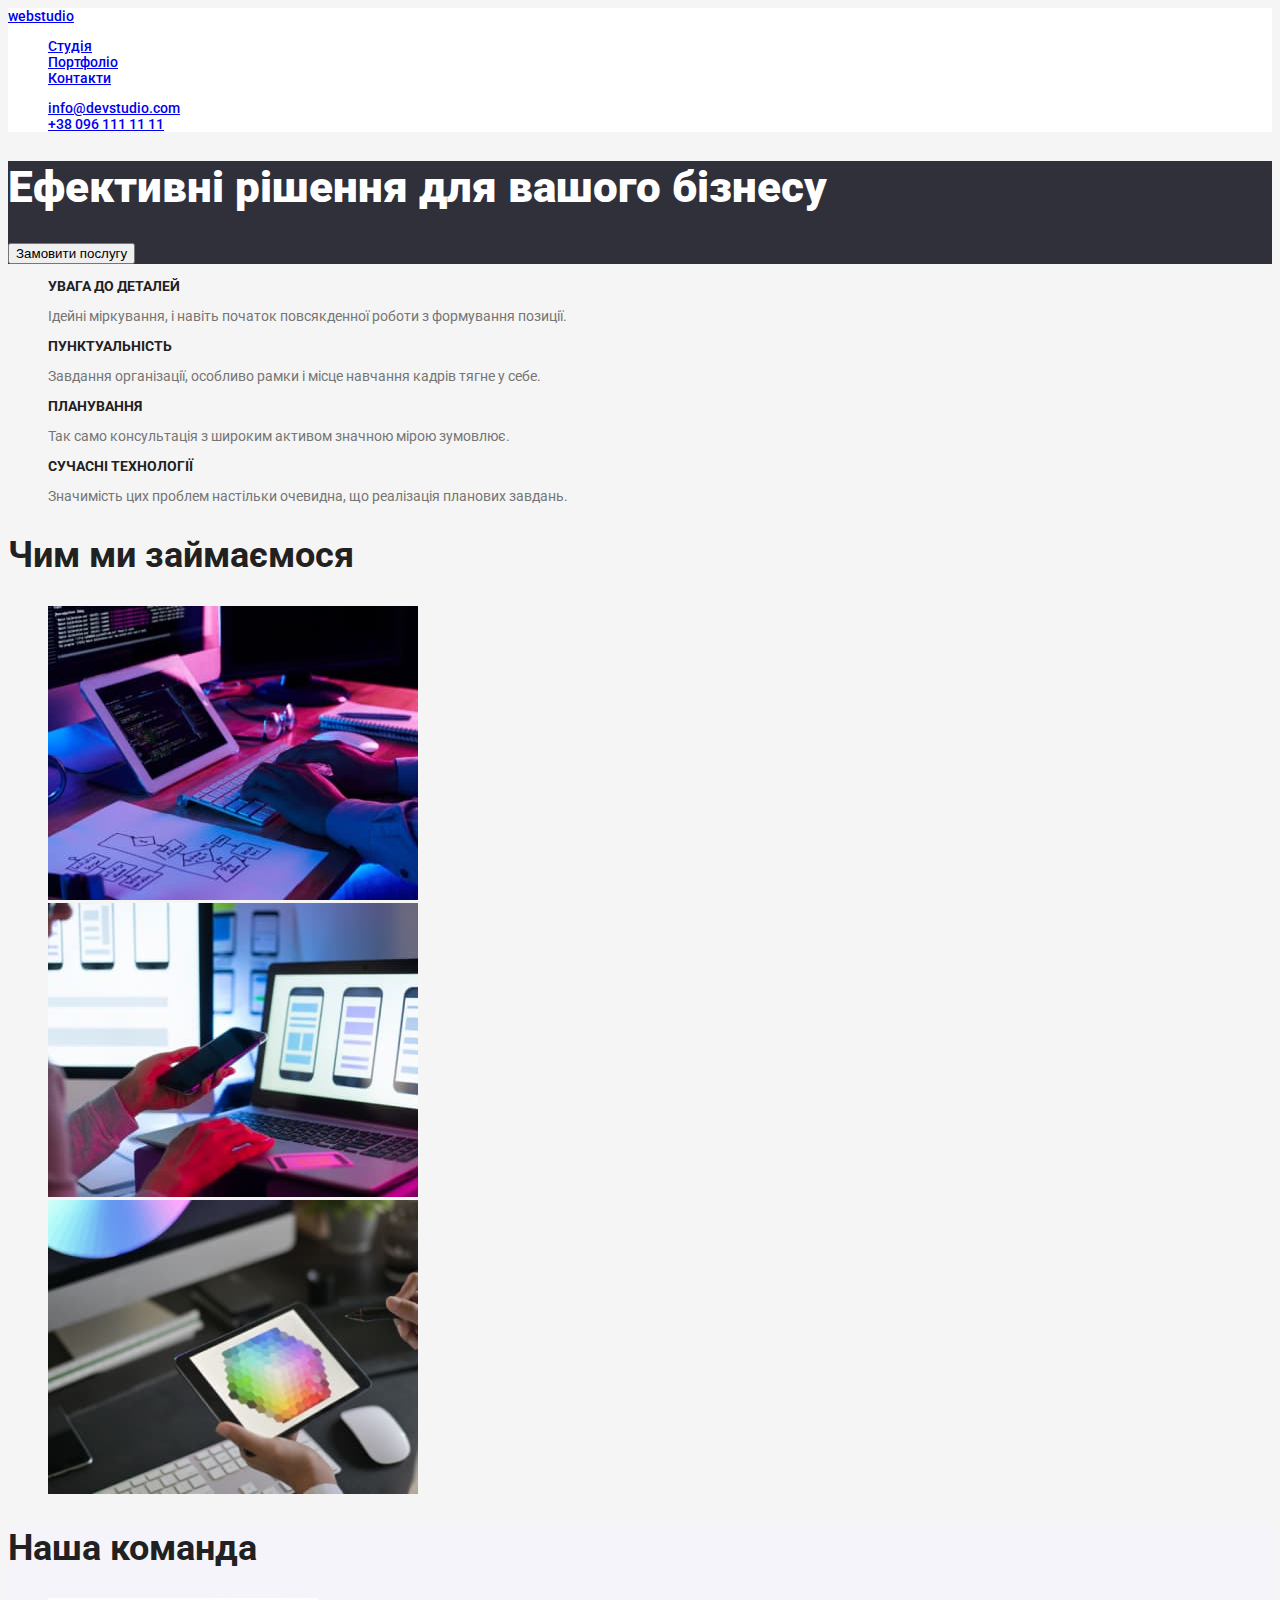
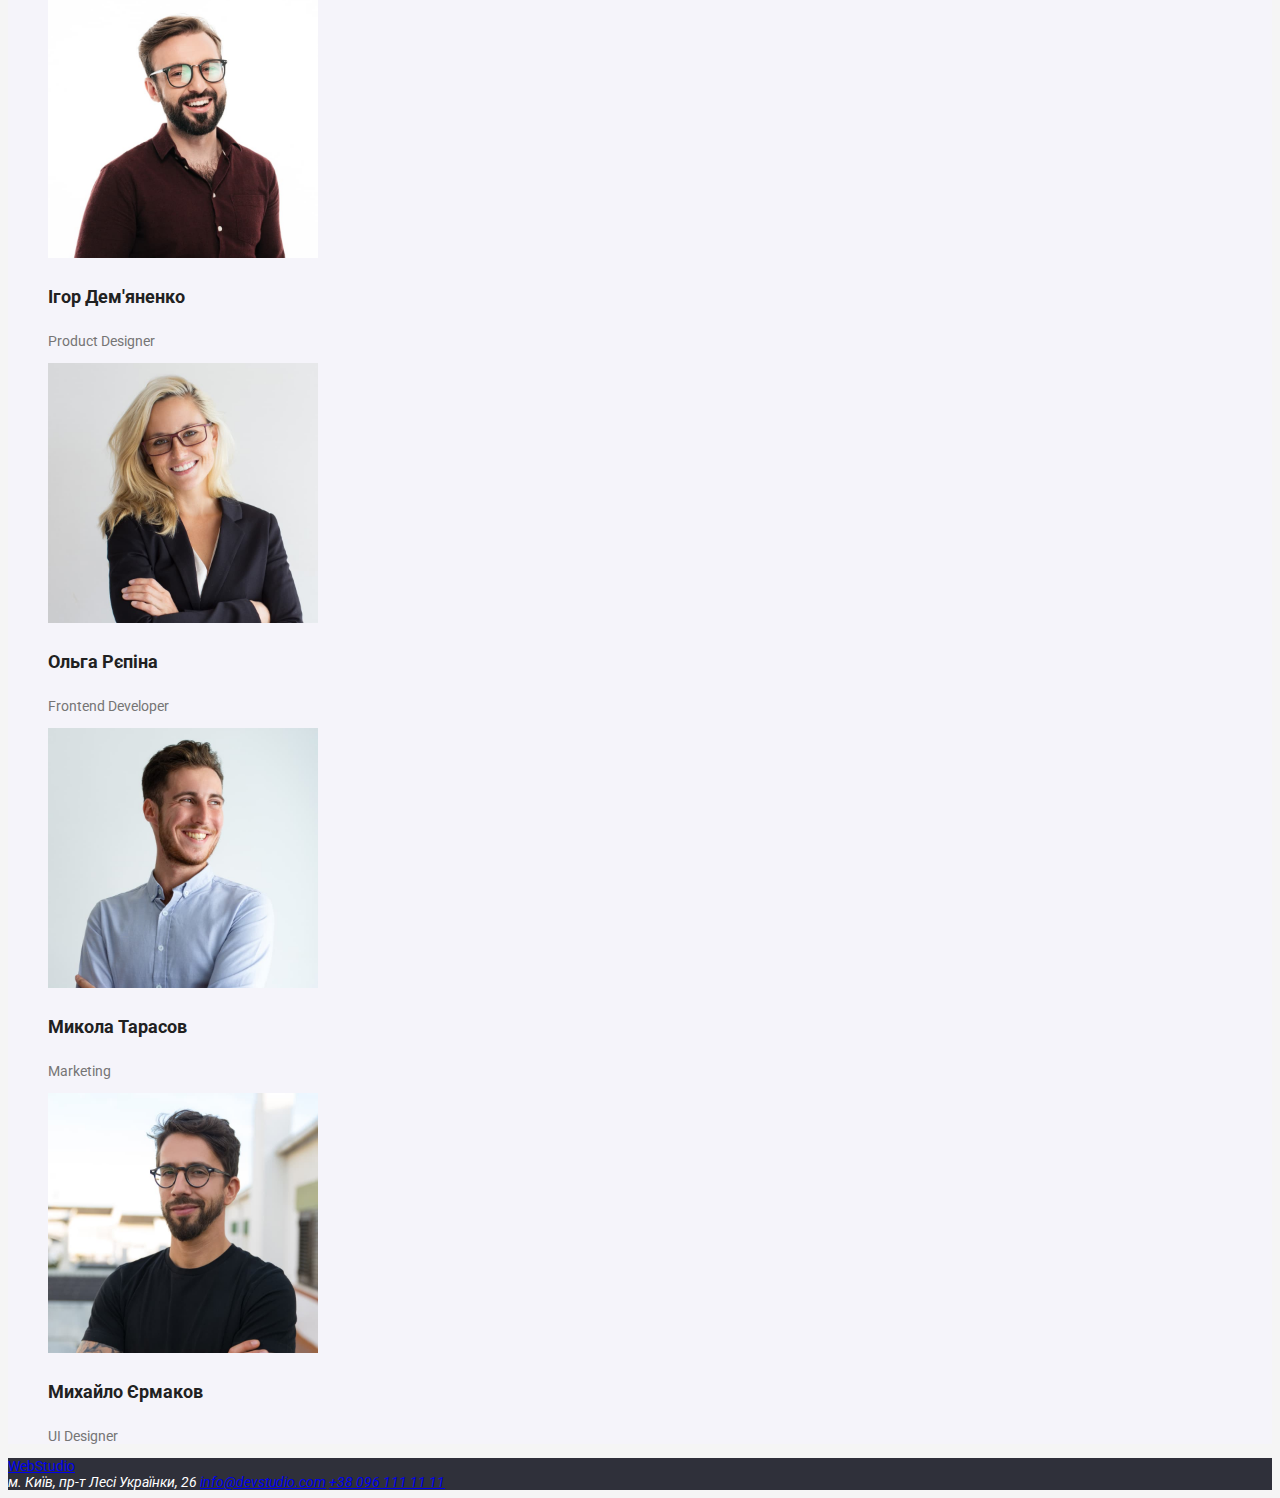
==== index.html @ 63bfa04a "feat: new files" ====
<!DOCTYPE html>
<html lang="uk">
  <head>
    <meta charset="UTF-8" />
    <meta http-equiv="X-UA-Compatible" content="IE=edge" />
    <meta name="viewport" content="width=, initial-scale=1.0" />
    <title>Document</title>
    <link rel="stylesheet" href="./css/styles.css" />
    <link rel="preconnect" href="https://fonts.googleapis.com" />
    <link rel="preconnect" href="https://fonts.gstatic.com" crossorigin />
    <link
      href="https://fonts.googleapis.com/css2?family=Raleway:wght@700&family=Roboto:wght@400;500&display=swap"
      rel="stylesheet"
    />
  </head>
  <body>
    <header>
      <a href="../index.html">webstudio</a>
      <nav>
        <ul class="site-nav list">
          <li><a href="#">Студія</a></li>
          <li><a href="./portfolio.html">Портфоліо</a></li>
          <li><a href="#">Контакти</a></li>
        </ul>
      </nav>

      <ul class="list">
        <li><a href="mailto:info@devstudio.com">info@devstudio.com</a></li>
        <li><a href="tel:+380961111111">+38 096 111 11 11</a></li>
      </ul>
    </header>
    <main>
      <section class="hero">
        <h1 class="hero-title">Ефективні рішення для вашого бізнесу</h1>
        <button type="button">Замовити послугу</button>
      </section>

      <section>
        <ul class="list">
          <li>
            <h3 class="title">УВАГА ДО ДЕТАЛЕЙ</h3>
            <p>
              Ідейні міркування, і навіть початок повсякденної роботи з
              формування позиції.
            </p>
          </li>
          <li>
            <h3 class="title">ПУНКТУАЛЬНІСТЬ</h3>
            <p>
              Завдання організації, особливо рамки і місце навчання кадрів тягне
              у себе.
            </p>
          </li>
          <li>
            <h3 class="title">ПЛАНУВАННЯ</h3>
            <p>
              Так само консультація з широким активом значною мірою зумовлює.
            </p>
          </li>
          <li>
            <h3 class="title">СУЧАСНІ ТЕХНОЛОГІЇ</h3>
            <p>
              Значимість цих проблем настільки очевидна, що реалізація планових
              завдань.
            </p>
          </li>
        </ul>
      </section>

      <section>
        <h2 class="section-title">Чим ми займаємося</h2>
        <ul class="list">
          <li><img src="./images/img1.jpg" alt="клавіатура" width="370" /></li>
          <li><img src="./images/img2.jpg" alt="ноутбук" width="370" /></li>
          <li><img src="./images/img33.jpg" alt="малюнок" width="370" /></li>
        </ul>
      </section>

      <section class="team">
        <h2 class="section-title">Наша команда</h2>
        <ul class="list">
          <li>
            <img src="./images/img.jpg" alt="Хлопець в окулярах" width="270" />
            <h3 class="team-title">Ігор Дем'яненко</h3>
            <p>Product Designer</p>
          </li>
          <li>
            <img
              src="./images/img21.jpg"
              alt="Дівчина в окулярах"
              width="270"
            />
            <h3 class="team-title">Ольга Рєпіна</h3>
            <p>Frontend Developer</p>
          </li>
          <li>
            <img
              src="./images/img3.jpg"
              alt="Хлопець посміхається"
              width="270"
            />
            <h3 class="team-title">Микола Тарасов</h3>
            <p>Marketing</p>
          </li>
          <li>
            <img src="./images/img4.jpg" alt="Хлопець з бородою" width="270" />
            <h3 class="team-title">Михайло Єрмаков</h3>
            <p>UI Designer</p>
          </li>
        </ul>
      </section>
    </main>
    <footer class="page-footer">
      <a href="/">WebStudio</a>
      <address>
        м. Київ, пр-т Лесі Українки, 26
        <a href="mailto:info@devstudio.com">info@devstudio.com</a>
        <a href="tel:+380961111111">+38 096 111 11 11</a>
      </address>
    </footer>
  </body>
</html>
---- css/styles.css ----
:root {
    --color-prymal: #F5F5F5;
    --color-text: #757575;
    --color-footer: #2F303A;

}

header {
background-color: #FFFFFF;
font-size: 14px;
font-weight: 500;
line-height: 1,2;
color: #212121;;
}

body {
    color: var(--color-text);
    background-color: var(--color-prymal);
    font-family: "Roboto", sans-serif;
    font-size: 14px;
    font-weight: 400;
    line-height: 1,5;
}

.list {
    list-style: none;
}
/* sait-nav */
.sait-nav{
    background-color: #FFFFFF;}
.sait-nav a {
    color: #2F303A21;
}
.sait-nav a :hover, :focus {
    color: #2196F3;
}

.button :hover, :focus {
    background-color: #2196F3;
    color: #FFFFFF;
}



/* Hero */
.hero-title {
    font-size: 44px;
    font-weight: 900;
    line-height: 1,3;
    color: #FFFFFF;
    
}

.hero {
    color: #FFFFFF;
    background: #2F303A;}

.section-title {
font-size: 36px;
font-weight: 700;
line-height: 1,2;
color: #212121
}

.title {
    font-size: 14px;
    font-weight: 700;
    line-height: 1,2;
    color: #212121;
}
   
.team {
    background-color: #F5F4FA;

}

.team-title {
    font-size: 18px;
    font-weight: 700;
    line-height: 2;
    color: #212121;
}

.portfolio-title {
    font-size: 16px;
    font-weight: 500;
    line-height: 1, 2;
    color: #212121
}

.page-footer {
    color: #FFFFFF;
    background-color: #2F303A;
font-size: 14;
}
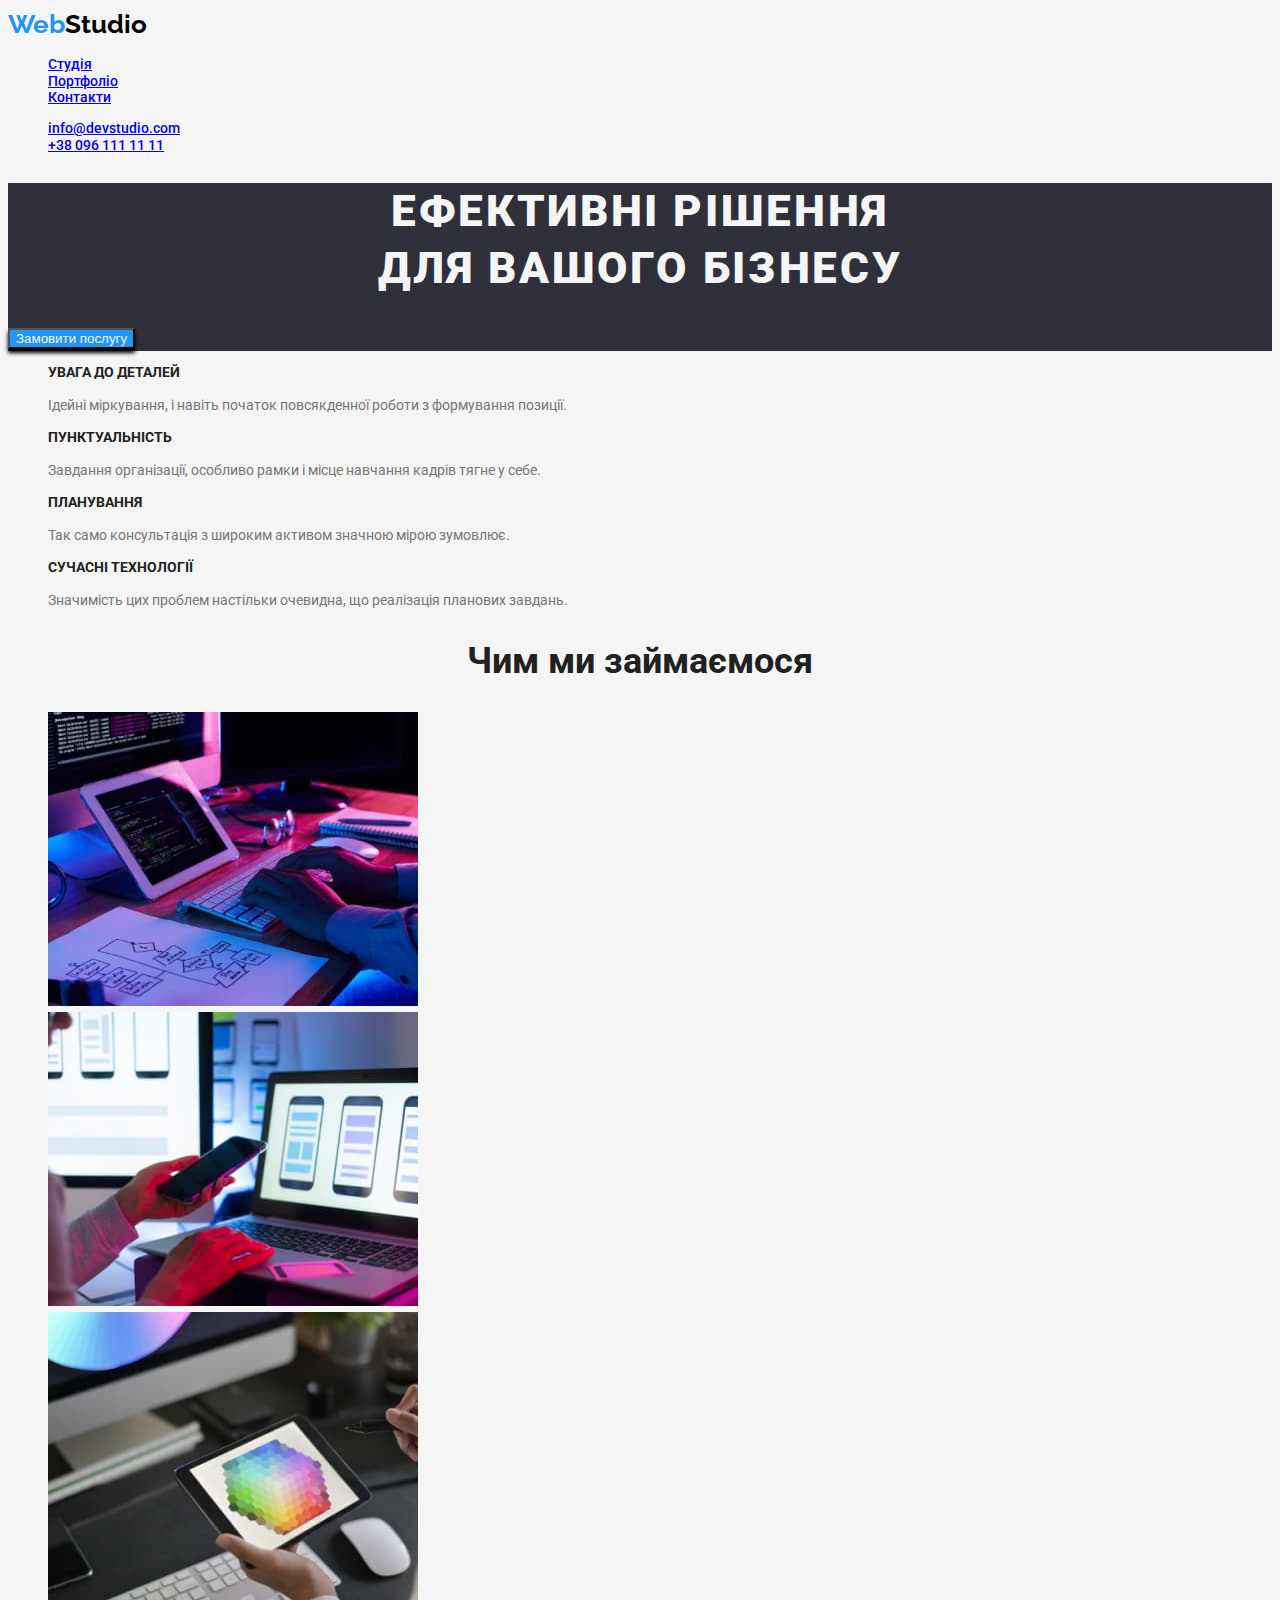
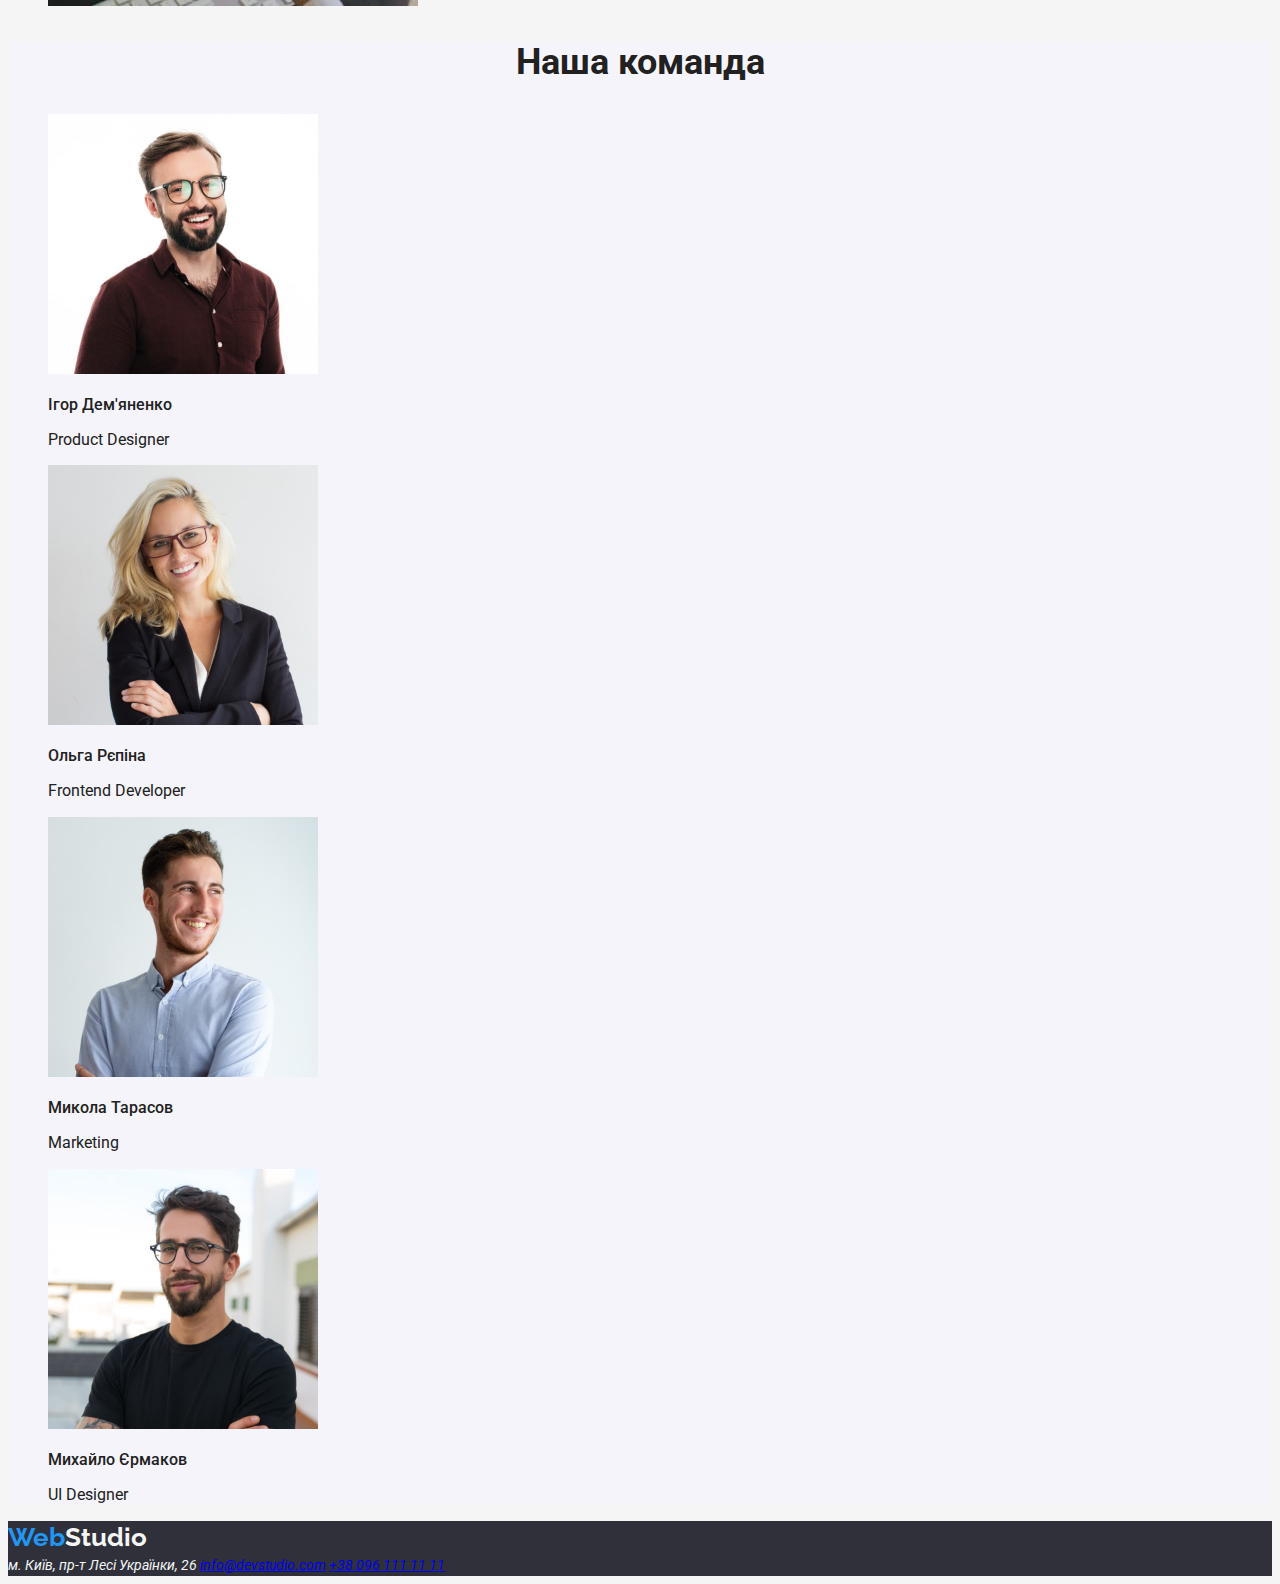
==== commit 041e8bec: "Допрацювання" ====
--- a/index.html
+++ b/index.html
@@ -9,13 +9,15 @@
     <link rel="preconnect" href="https://fonts.googleapis.com" />
     <link rel="preconnect" href="https://fonts.gstatic.com" crossorigin />
     <link
-      href="https://fonts.googleapis.com/css2?family=Raleway:wght@700&family=Roboto:wght@400;500&display=swap"
+      href="https://fonts.googleapis.com/css2?family=Raleway:wght@700&family=Roboto:wght@400;500;700;900&display=swap"
       rel="stylesheet"
     />
   </head>
   <body>
     <header>
-      <a href="../index.html">webstudio</a>
+      <a class="logo" href="../index.html"
+        ><span class="logo-text">Web</span>Studio</a
+      >
       <nav>
         <ul class="site-nav list">
           <li><a href="#">Студія</a></li>
@@ -31,8 +33,11 @@
     </header>
     <main>
       <section class="hero">
-        <h1 class="hero-title">Ефективні рішення для вашого бізнесу</h1>
-        <button type="button">Замовити послугу</button>
+        <h1 class="hero-title">
+          Ефективні рішення <br />
+          для вашого бізнесу
+        </h1>
+        <button class="button-hero" type="button">Замовити послугу</button>
       </section>
 
       <section>
@@ -82,7 +87,7 @@
           <li>
             <img src="./images/img.jpg" alt="Хлопець в окулярах" width="270" />
             <h3 class="team-title">Ігор Дем'яненко</h3>
-            <p>Product Designer</p>
+            <p class="team-text">Product Designer</p>
           </li>
           <li>
             <img
@@ -91,7 +96,7 @@
               width="270"
             />
             <h3 class="team-title">Ольга Рєпіна</h3>
-            <p>Frontend Developer</p>
+            <p class="team-text">Frontend Developer</p>
           </li>
           <li>
             <img
@@ -100,18 +105,21 @@
               width="270"
             />
             <h3 class="team-title">Микола Тарасов</h3>
-            <p>Marketing</p>
+            <p class="team-text">Marketing</p>
           </li>
           <li>
             <img src="./images/img4.jpg" alt="Хлопець з бородою" width="270" />
             <h3 class="team-title">Михайло Єрмаков</h3>
-            <p>UI Designer</p>
+            <p class="team-text">UI Designer</p>
           </li>
         </ul>
       </section>
     </main>
     <footer class="page-footer">
-      <a href="/">WebStudio</a>
+      <a class="logo" href="/"
+        ><span class="logo-text">Web</span
+        ><span class="footer-text">Studio</span></a
+      >
       <address>
         м. Київ, пр-т Лесі Українки, 26
         <a href="mailto:info@devstudio.com">info@devstudio.com</a>
--- a/css/styles.css
+++ b/css/styles.css
@@ -2,15 +2,17 @@
     --color-prymal: #F5F5F5;
     --color-text: #757575;
     --color-footer: #2F303A;
+    --color-black: #212121;
+    --color-accent: #2196F3;
+    }
 
-}
 
 header {
-background-color: #FFFFFF;
+background-color: var(--color-prymal);
 font-size: 14px;
 font-weight: 500;
-line-height: 1,2;
-color: #212121;;
+line-height: 1.2;
+color: var(--color-black)
 }
 
 body {
@@ -19,25 +21,43 @@
     font-family: "Roboto", sans-serif;
     font-size: 14px;
     font-weight: 400;
-    line-height: 1,5;
+    line-height: 1.5;}
+
+.list{
+list-style: none;
+}
+   
+
+.logo {
+    font-family: "Raleway", sans-serif;
+    font-size: 26px;
+    font-weight: 700;
+    line-height: 1.3;
+    width: 145px;
+    top: 24px;
+    color: #000000;
+    text-decoration: none;
 }
 
-.list {
-    list-style: none;
+.logo-text {
+    color: var(--color-accent);
 }
+
 /* sait-nav */
 .sait-nav{
-    background-color: #FFFFFF;}
-.sait-nav a {
+    background-color: var(--color-prymal)}
+
+    .sait-nav a {
     color: #2F303A21;
 }
+
 .sait-nav a :hover, :focus {
-    color: #2196F3;
+    color: var(--color-accent)F3;
 }
 
 .button :hover, :focus {
-    background-color: #2196F3;
-    color: #FFFFFF;
+    background-color: var(--color-accent);
+    color: var(--color-prymal)
 }
 
 
@@ -46,28 +66,41 @@
 .hero-title {
     font-size: 44px;
     font-weight: 900;
-    line-height: 1,3;
-    color: #FFFFFF;
+    line-height: 1.3;
+    color: var(--color-prymal);
+    text-align: center;
+    letter-spacing: 0.06em;
+    text-transform: uppercase;
     
 }
 
 .hero {
-    color: #FFFFFF;
-    background: #2F303A;}
+    color: var(--color-prymal);
+    background-color: var(--color-footer);
+    line-height: 1.7;
+}
+
+.button-hero {
+background-color: var(--color-accent);
+color: var(--color-prymal);
+box-shadow: 0 4px 4px
+rgba(0, 0, 0, 4);
+
+}
 
 .section-title {
 font-size: 36px;
 font-weight: 700;
-line-height: 1,2;
-color: #212121
+line-height: 1.16;
+color: var(--color-black);
+text-align: center;
 }
 
 .title {
     font-size: 14px;
     font-weight: 700;
-    line-height: 1,2;
-    color: #212121;
-}
+    line-height: 1.14;
+    color: var(--color-black)}
    
 .team {
     background-color: #F5F4FA;
@@ -75,24 +108,56 @@
 }
 
 .team-title {
-    font-size: 18px;
-    font-weight: 700;
-    line-height: 2;
-    color: #212121;
+    font-size: 16px;
+    font-weight: 500;
+    line-height: 1.18;
+    color: var(--color-black)
 }
+
+.team-text{
+    font-size: 16px;
+    font-weight: 400;
+    line-height: 1.18;
+    color: var(--color-black)
+    }
 
 .portfolio-title {
     font-size: 16px;
     font-weight: 500;
-    line-height: 1, 2;
-    color: #212121
+    line-height: 1.2;
+    color: var(--color-black)
 }
 
+.portfolio-title :hover,
+:focus {
+    background-color:var(--color-accent);
+    color: var(--color-prymal);
+}
+
+.portfolio-button {
+    font-size: 16px;
+    font-weight: 500;
+    line-height: 1.62;
+    color: var(--color-black)}
+
+    .portfolio-text {
+    font-size: 16px;
+    font-weight: 400;
+    line-height: 1.87;
+    color: var(--color-black)
+    }
+
+.footer-text {
+    color: var(--color-prymal);
+    }
+
+
 .page-footer {
-    color: #FFFFFF;
+    color: var(--color-prymal);
     background-color: #2F303A;
-font-size: 14;
+    font-size: 14;
 }
 
 
 
+
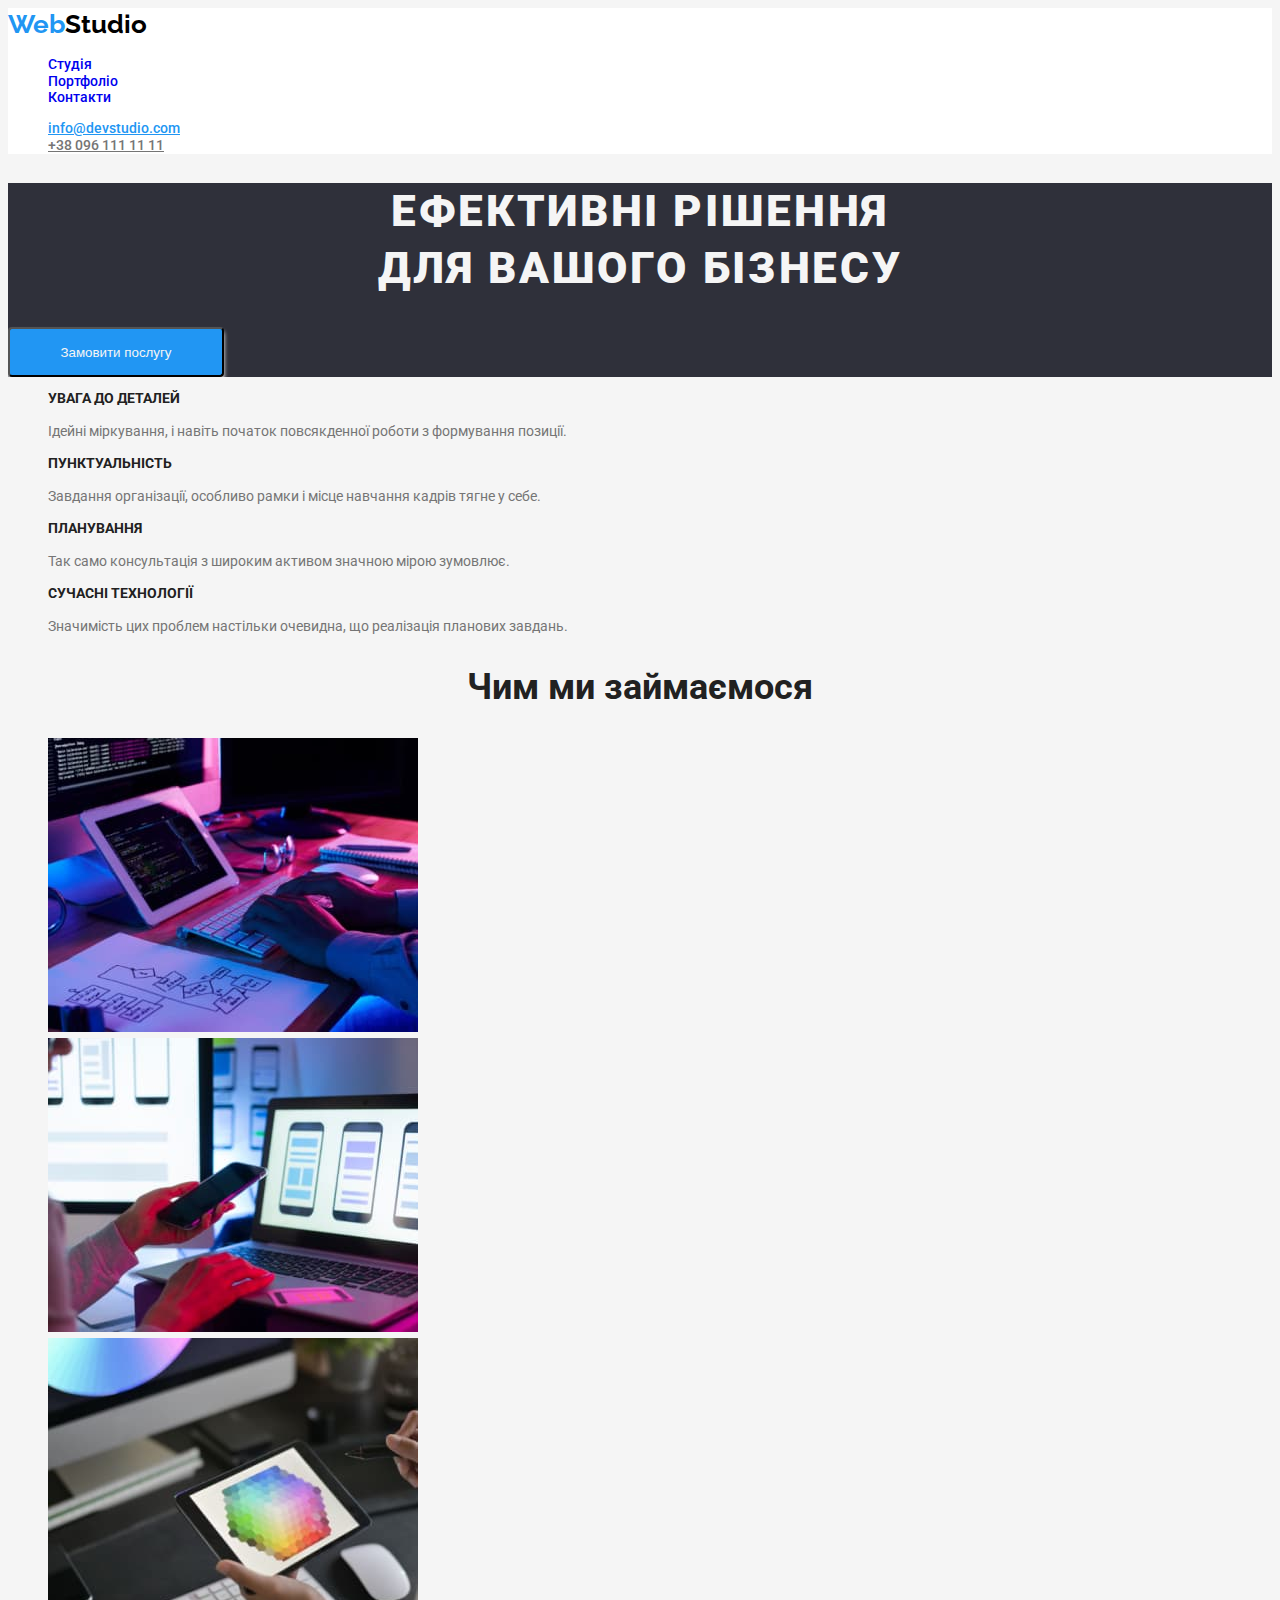
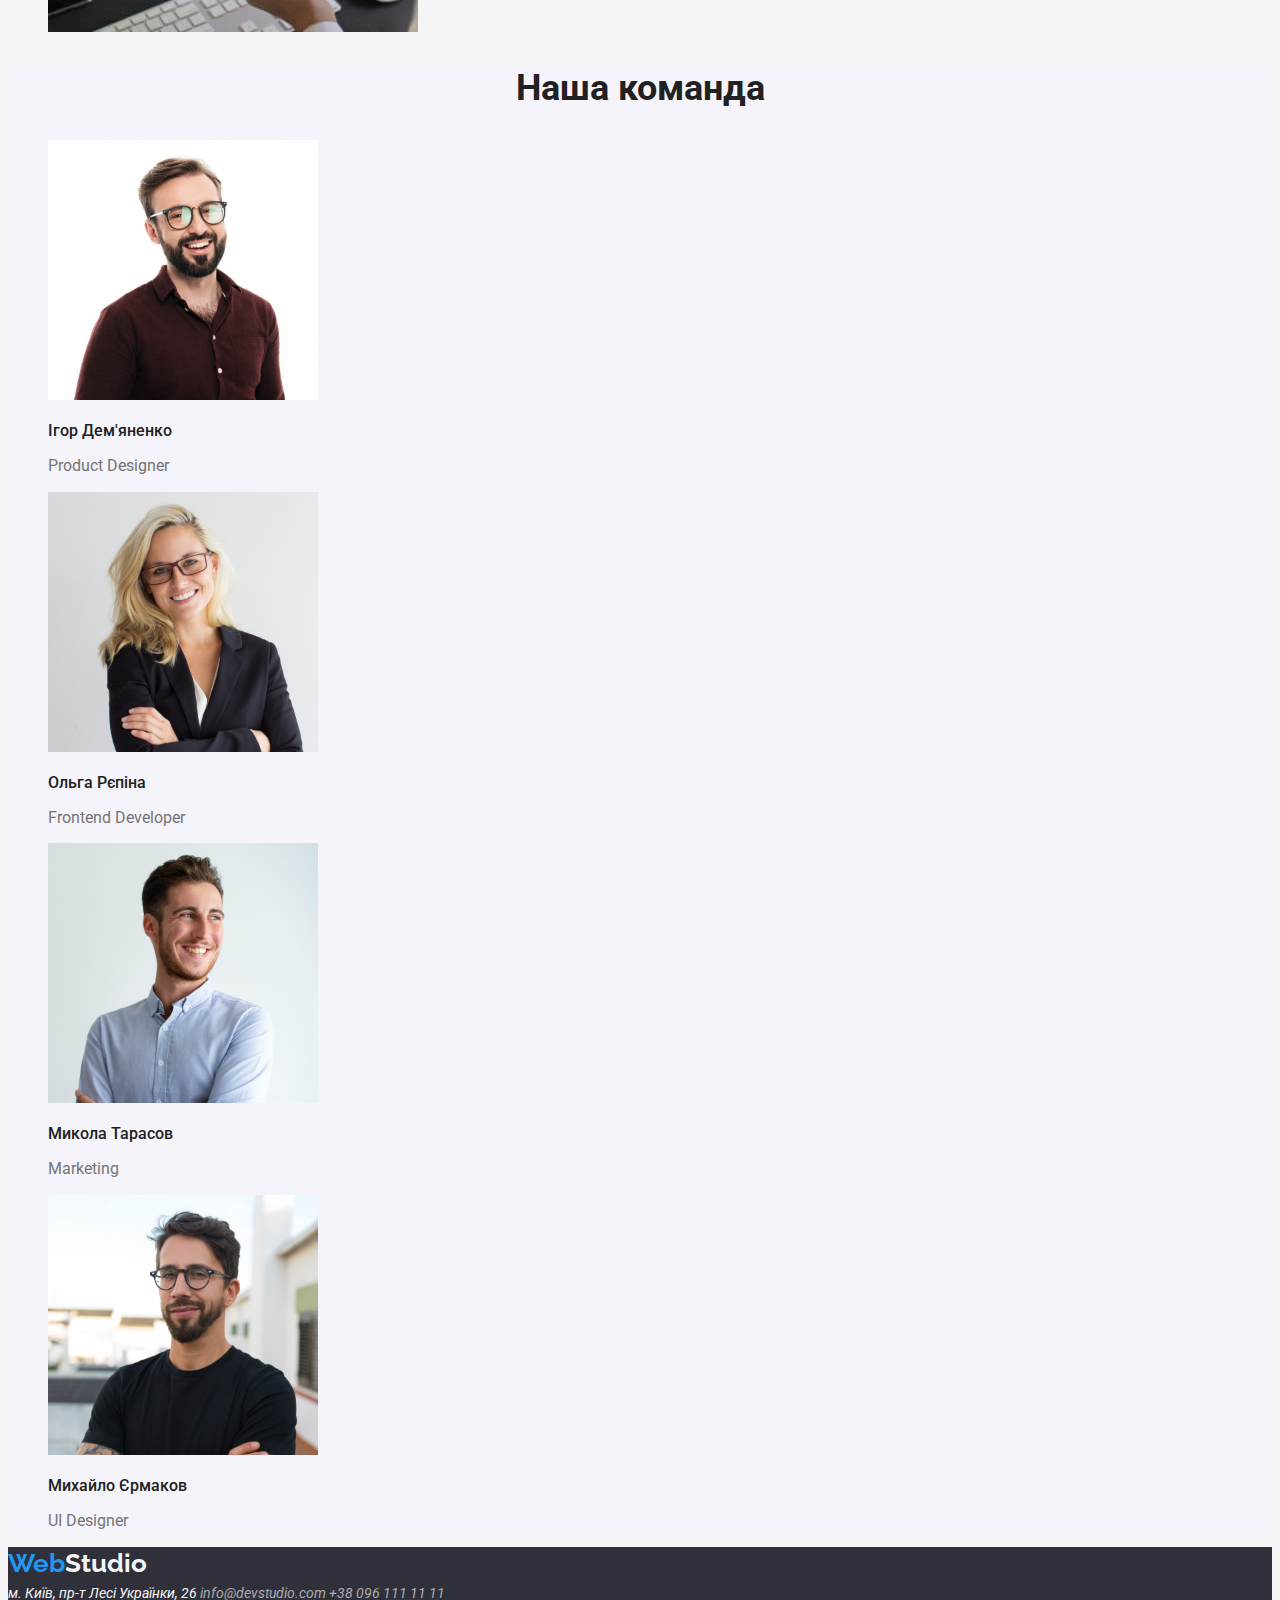
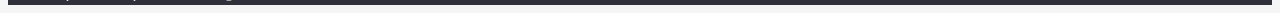
==== commit 5a40c1af: "Доповнення" ====
--- a/index.html
+++ b/index.html
@@ -20,15 +20,23 @@
       >
       <nav>
         <ul class="site-nav list">
-          <li><a href="#">Студія</a></li>
-          <li><a href="./portfolio.html">Портфоліо</a></li>
-          <li><a href="#">Контакти</a></li>
+          <li><a class="nav-link" href="#">Студія</a></li>
+          <li><a class="nav-link" href="./portfolio.html">Портфоліо</a></li>
+          <li><a class="nav-link" href="#">Контакти</a></li>
         </ul>
       </nav>
 
       <ul class="list">
-        <li><a href="mailto:info@devstudio.com">info@devstudio.com</a></li>
-        <li><a href="tel:+380961111111">+38 096 111 11 11</a></li>
+        <li>
+          <a class="address-mail" href="mailto:info@devstudio.com"
+            >info@devstudio.com</a
+          >
+        </li>
+        <li>
+          <a class="address-header" href="tel:+380961111111"
+            >+38 096 111 11 11</a
+          >
+        </li>
       </ul>
     </header>
     <main>
@@ -122,8 +130,10 @@
       >
       <address>
         м. Київ, пр-т Лесі Українки, 26
-        <a href="mailto:info@devstudio.com">info@devstudio.com</a>
-        <a href="tel:+380961111111">+38 096 111 11 11</a>
+        <a class="address" href="mailto:info@devstudio.com"
+          >info@devstudio.com</a
+        >
+        <a class="address" href="tel:+380961111111">+38 096 111 11 11</a>
       </address>
     </footer>
   </body>
--- a/css/styles.css
+++ b/css/styles.css
@@ -8,7 +8,7 @@
 
 
 header {
-background-color: var(--color-prymal);
+background-color: #FFFFFF;
 font-size: 14px;
 font-weight: 500;
 line-height: 1.2;
@@ -25,9 +25,9 @@
 
 .list{
 list-style: none;
-}
-   
-
+} 
+
+ 
 .logo {
     font-family: "Raleway", sans-serif;
     font-size: 26px;
@@ -36,22 +36,42 @@
     width: 145px;
     top: 24px;
     color: #000000;
+    cursor: default;
     text-decoration: none;
 }
 
 .logo-text {
     color: var(--color-accent);
 }
+
+.address-header {
+    color: var(--color-text);
+    cursor: default;
+}
+
+.address-mail {
+    color: var(--color-accent);
+    cursor: default;
+}
+
 
 /* sait-nav */
 .sait-nav{
     background-color: var(--color-prymal)}
 
-    .sait-nav a {
-    color: #2F303A21;
-}
-
-.sait-nav a :hover, :focus {
+.nav-link {
+text-decoration: none;
+cursor: default;
+}
+
+.sait-nav {
+    color: var(--color-black);
+    font-weight: 500;
+    font-size: 14px;
+    line-height: 1.14;
+    }
+
+.sait-nav :hover, :focus {
     color: var(--color-accent)F3;
 }
 
@@ -59,8 +79,6 @@
     background-color: var(--color-accent);
     color: var(--color-prymal)
 }
-
-
 
 /* Hero */
 .hero-title {
@@ -83,9 +101,16 @@
 .button-hero {
 background-color: var(--color-accent);
 color: var(--color-prymal);
-box-shadow: 0 4px 4px
-rgba(0, 0, 0, 4);
-
+box-shadow: 0 4px 4px;
+border-radius: 4px;
+width: 216px;
+height: 50px;
+right: 692px;
+top: 430px;
+}
+
+.button-hero {
+cursor: pointer;
 }
 
 .section-title {
@@ -118,13 +143,13 @@
     font-size: 16px;
     font-weight: 400;
     line-height: 1.18;
-    color: var(--color-black)
+    color: var(--color-text)
     }
 
 .portfolio-title {
-    font-size: 16px;
-    font-weight: 500;
-    line-height: 1.2;
+    font-size: 18px;
+    font-weight: 700;
+    line-height: 2;
     color: var(--color-black)
 }
 
@@ -138,13 +163,17 @@
     font-size: 16px;
     font-weight: 500;
     line-height: 1.62;
-    color: var(--color-black)}
+    color: var(--color-black)
+}
+
+    .portfolio-button {
+        cursor: pointer;
+    }
 
     .portfolio-text {
     font-size: 16px;
     font-weight: 400;
     line-height: 1.87;
-    color: var(--color-black)
     }
 
 .footer-text {
@@ -156,8 +185,19 @@
     color: var(--color-prymal);
     background-color: #2F303A;
     font-size: 14;
-}
-
-
-
-
+    font-weight: 400;
+    line-height: 1.74;
+    font-family: 'Roboto';
+}
+
+.address {
+    font-weight: 400;
+    font-size: 14px;
+    color: rgba(255, 255, 255, 0.6);
+    text-decoration: none;
+    cursor: default;
+}
+
+
+
+
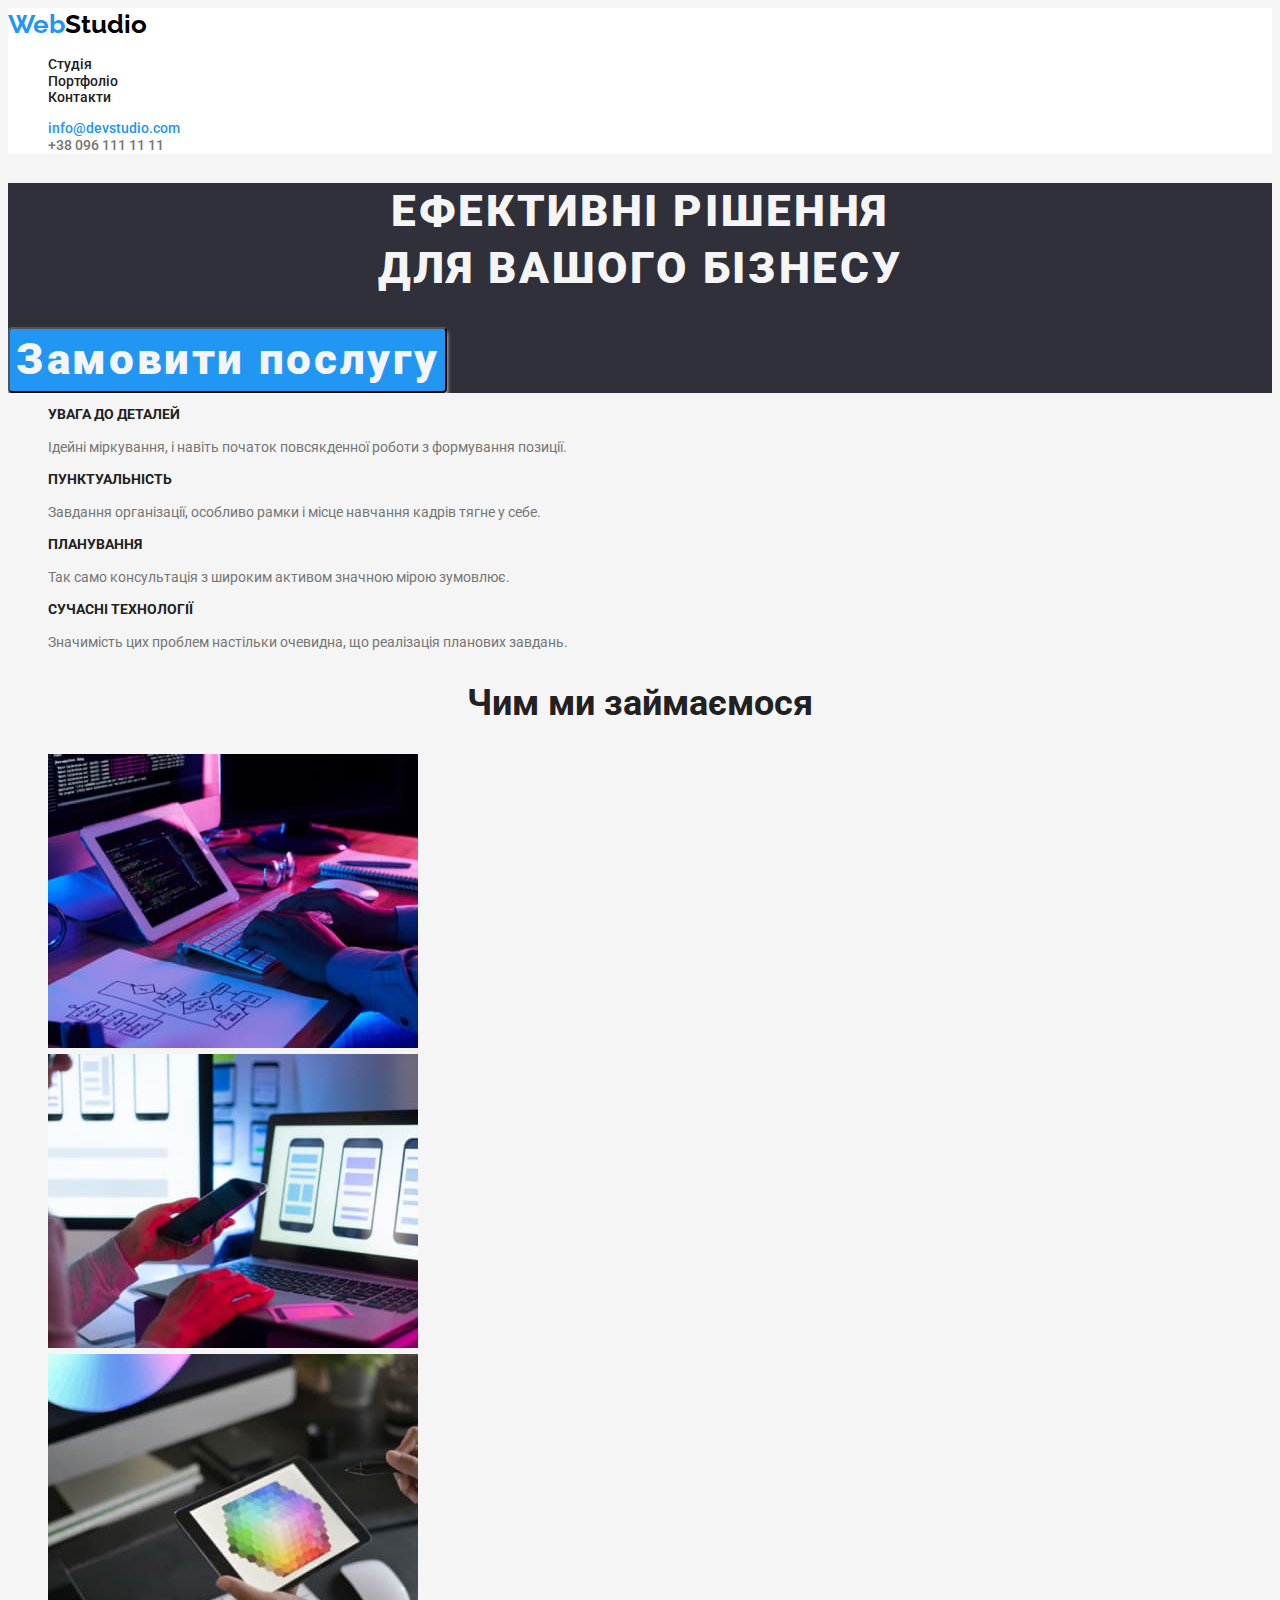
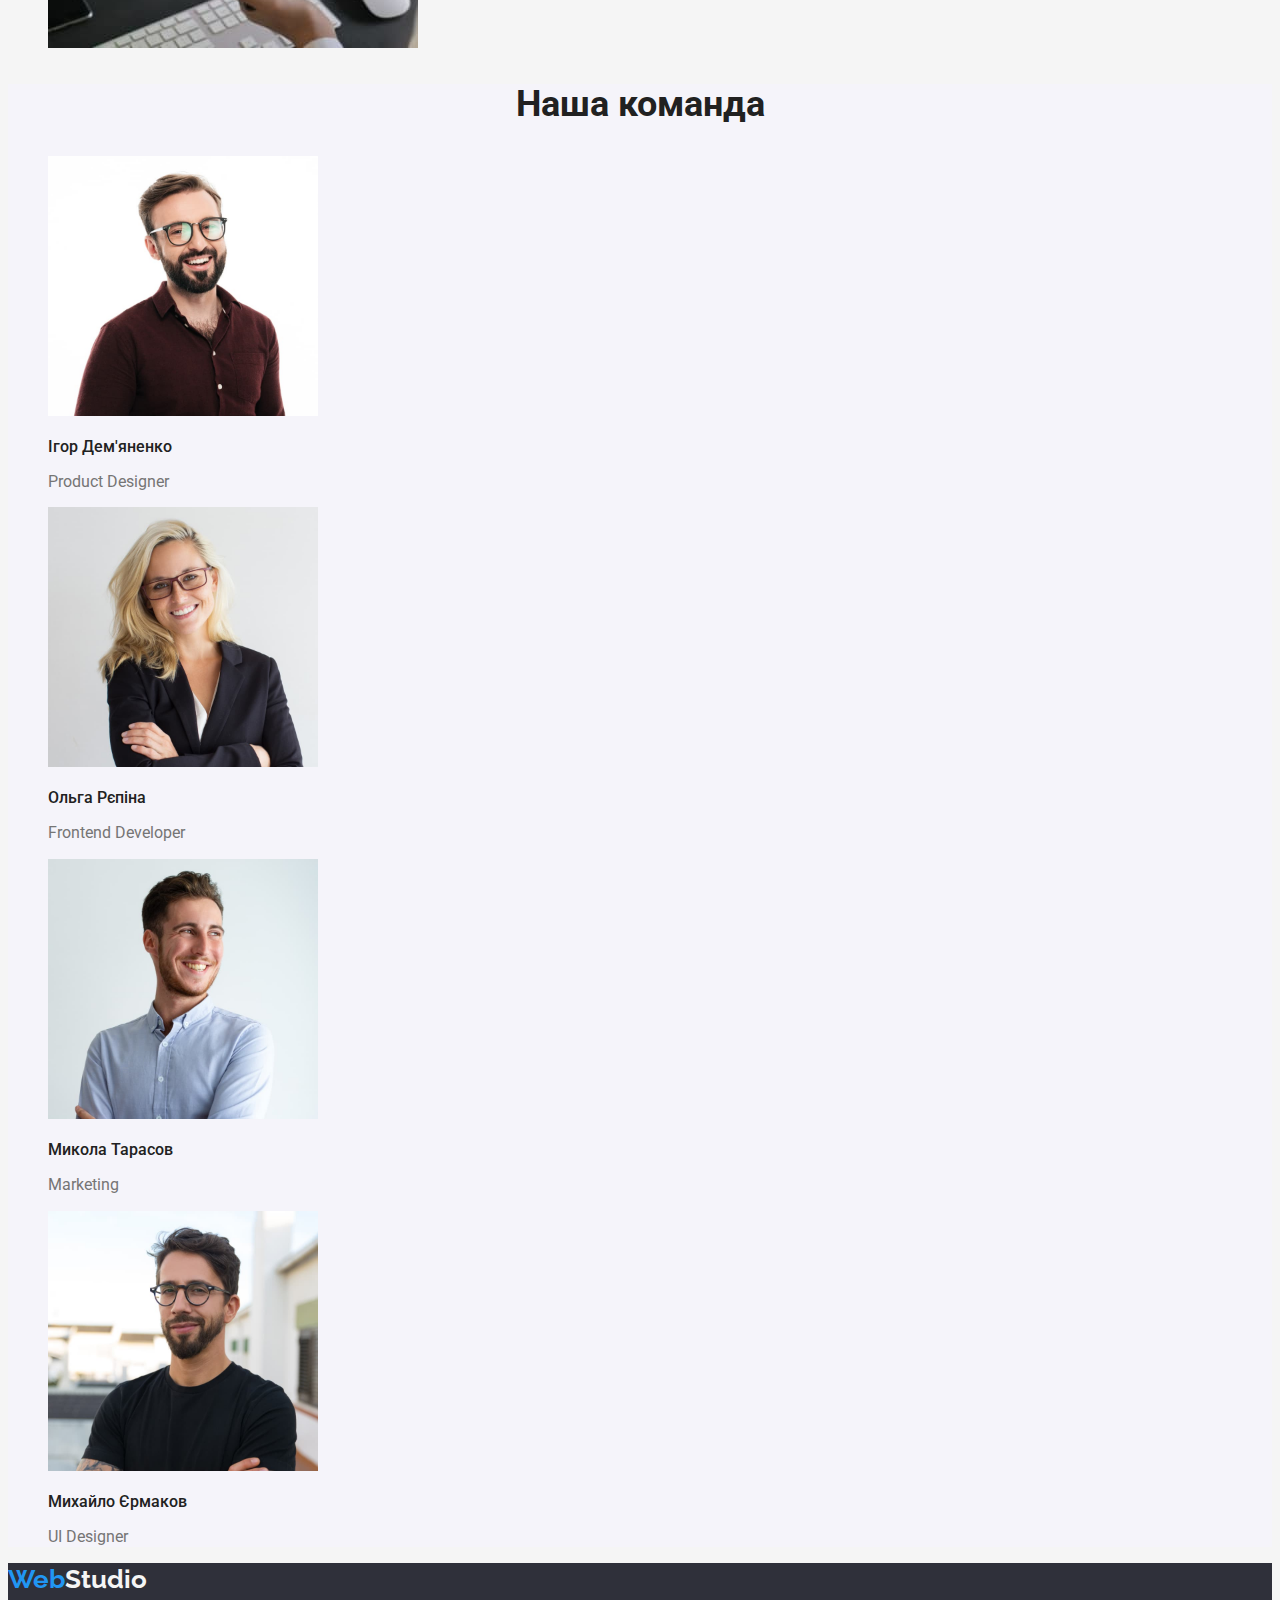
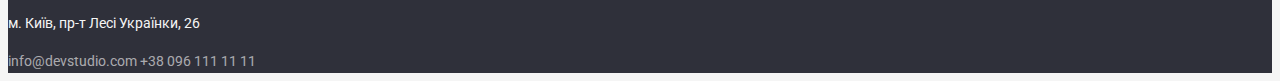
==== commit 23ea2e08: "Доопрацювання" ====
--- a/index.html
+++ b/index.html
@@ -129,7 +129,7 @@
         ><span class="footer-text">Studio</span></a
       >
       <address>
-        м. Київ, пр-т Лесі Українки, 26
+        <p class="text">м. Київ, пр-т Лесі Українки, 26</p>
         <a class="address" href="mailto:info@devstudio.com"
           >info@devstudio.com</a
         >
--- a/css/styles.css
+++ b/css/styles.css
@@ -47,11 +47,13 @@
 .address-header {
     color: var(--color-text);
     cursor: default;
+    text-decoration: none;
 }
 
 .address-mail {
     color: var(--color-accent);
     cursor: default;
+    text-decoration: none;
 }
 
 
@@ -62,6 +64,7 @@
 .nav-link {
 text-decoration: none;
 cursor: default;
+color: var(--color-black);
 }
 
 .sait-nav {
@@ -103,10 +106,11 @@
 color: var(--color-prymal);
 box-shadow: 0 4px 4px;
 border-radius: 4px;
-width: 216px;
-height: 50px;
-right: 692px;
-top: 430px;
+font-family: "Roboto";
+font-size: 44px;
+font-weight: 900;
+line-height: 1.36;
+letter-spacing: 0.06em;
 }
 
 .button-hero {
@@ -162,7 +166,9 @@
 .portfolio-button {
     font-size: 16px;
     font-weight: 500;
+    font-family: "Roboto";
     line-height: 1.62;
+    letter-spacing: 0.03em;
     color: var(--color-black)
 }
 
@@ -187,17 +193,25 @@
     font-size: 14;
     font-weight: 400;
     line-height: 1.74;
-    font-family: 'Roboto';
+    font-family: 'Roboto', sans-serif;
+}
+
+.text {
+  font-family: "Roboto",
+    sans-serif; 
+  font-style: normal;
 }
 
 .address {
+    font-family: "Roboto", sans-serif;
     font-weight: 400;
     font-size: 14px;
     color: rgba(255, 255, 255, 0.6);
     text-decoration: none;
     cursor: default;
-}
-
-
-
-
+    font-style: normal;
+}
+
+
+
+
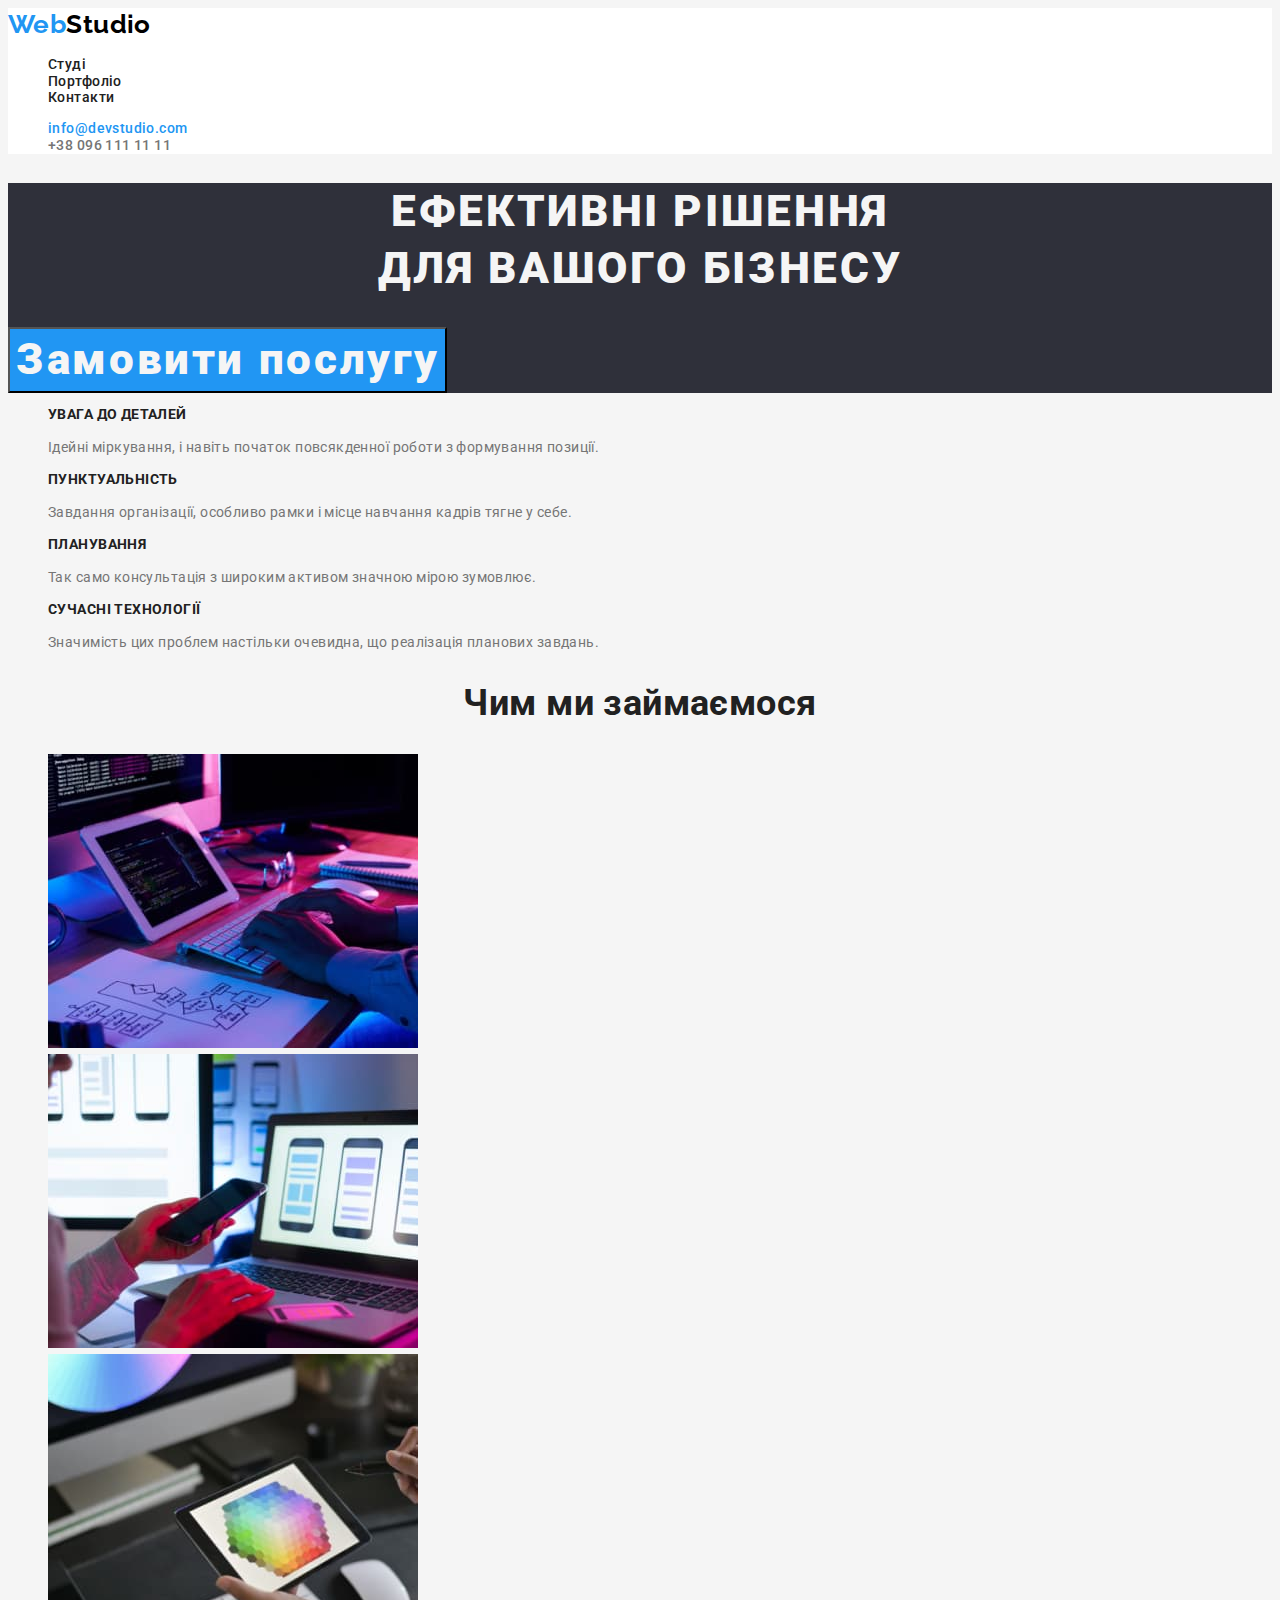
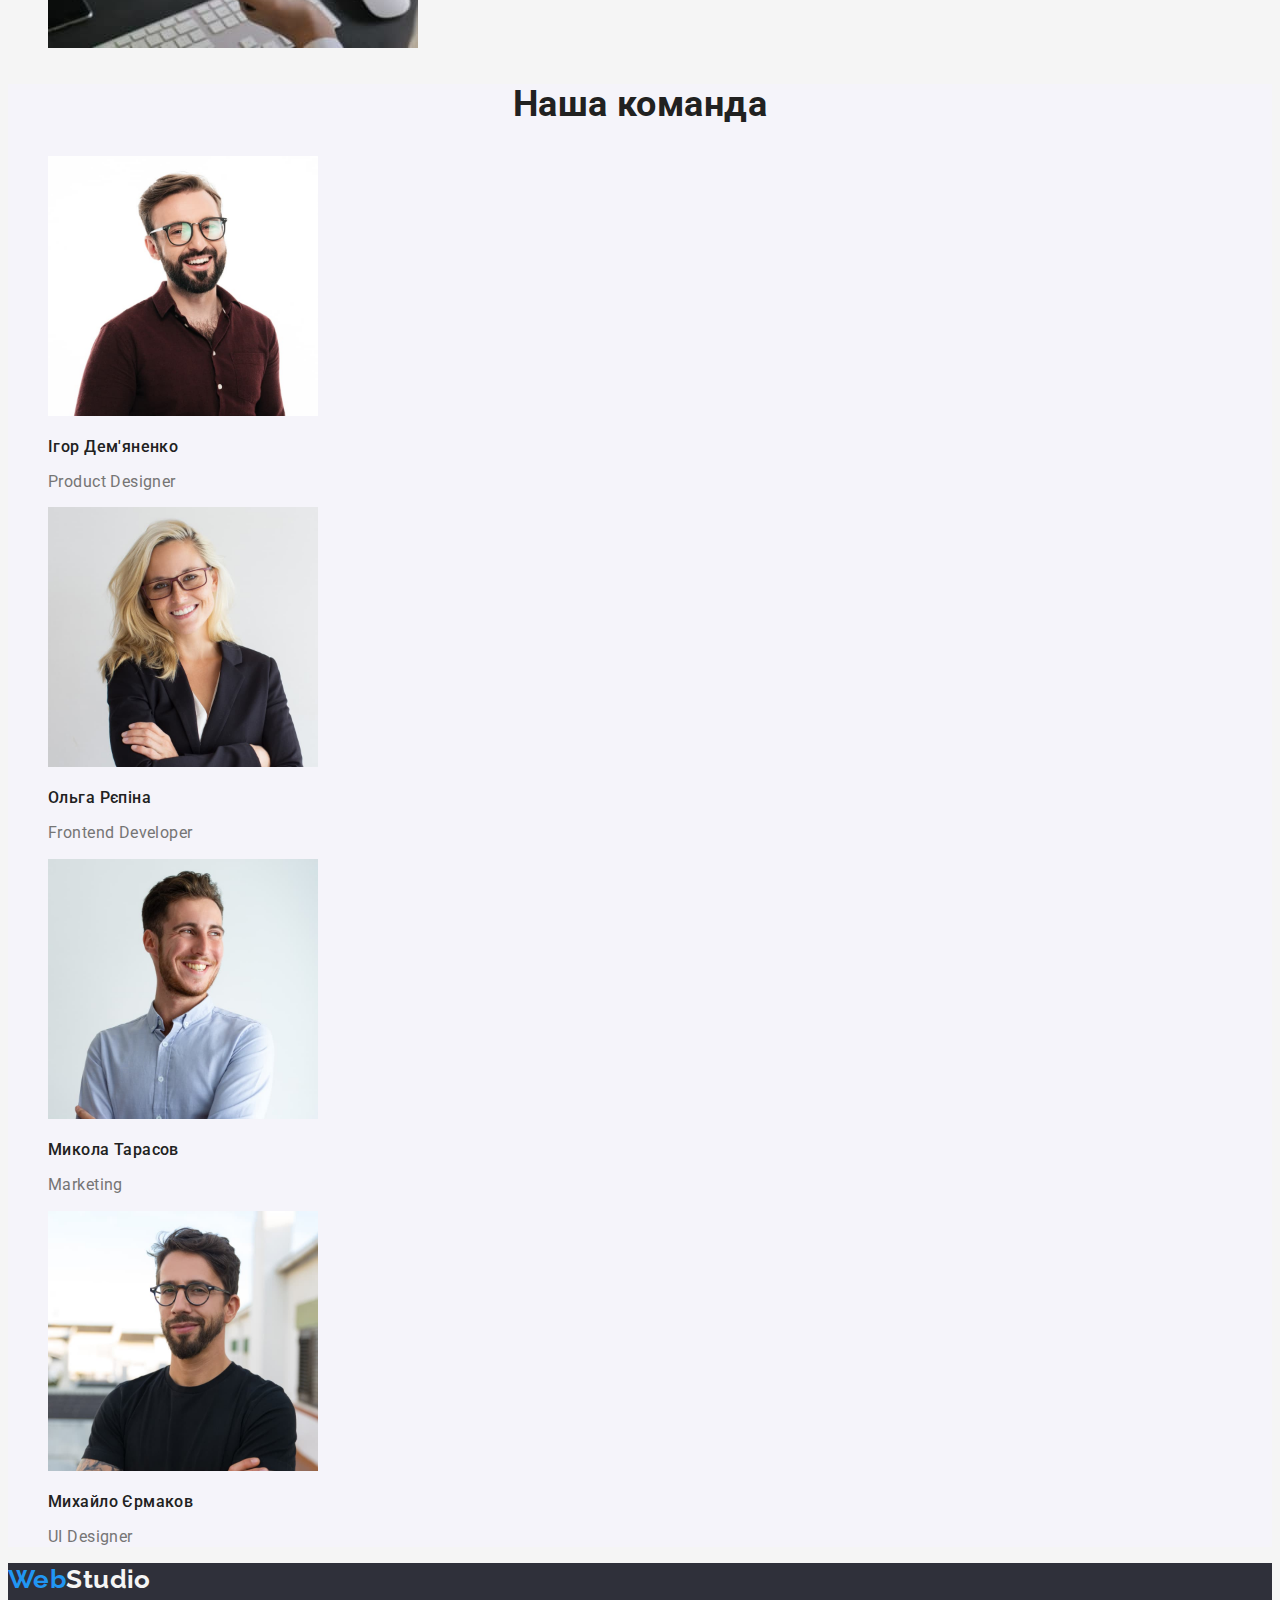
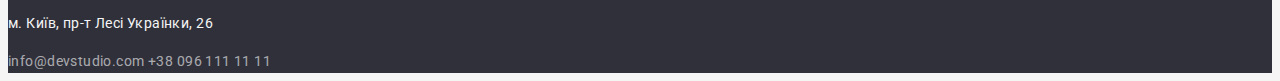
==== commit 04af078f: "Доопрацювання" ====
--- a/index.html
+++ b/index.html
@@ -15,12 +15,14 @@
   </head>
   <body>
     <header>
-      <a class="logo" href="../index.html"
+      <a class="logo" href="./index.html"
         ><span class="logo-text">Web</span>Studio</a
       >
       <nav>
         <ul class="site-nav list">
-          <li><a class="nav-link" href="#">Студія</a></li>
+          <li>
+            <a class="nav-link" href="./index.html">Студі</a>
+          </li>
           <li><a class="nav-link" href="./portfolio.html">Портфоліо</a></li>
           <li><a class="nav-link" href="#">Контакти</a></li>
         </ul>
--- a/css/styles.css
+++ b/css/styles.css
@@ -21,7 +21,8 @@
     font-family: "Roboto", sans-serif;
     font-size: 14px;
     font-weight: 400;
-    line-height: 1.5;}
+    line-height: 1.5;
+    letter-spacing: 0.03em}
 
 .list{
 list-style: none;
@@ -104,12 +105,10 @@
 .button-hero {
 background-color: var(--color-accent);
 color: var(--color-prymal);
-box-shadow: 0 4px 4px;
-border-radius: 4px;
 font-family: "Roboto";
+font-weight: 900;
 font-size: 44px;
-font-weight: 900;
-line-height: 1.36;
+line-height: 1.36; 
 letter-spacing: 0.06em;
 }
 
@@ -154,6 +153,7 @@
     font-size: 18px;
     font-weight: 700;
     line-height: 2;
+    letter-spacing: 0.03em;
     color: var(--color-black)
 }
 
@@ -180,6 +180,7 @@
     font-size: 16px;
     font-weight: 400;
     line-height: 1.87;
+    letter-spacing: 0.03em;
     }
 
 .footer-text {
@@ -214,4 +215,3 @@
 
 
 
-
